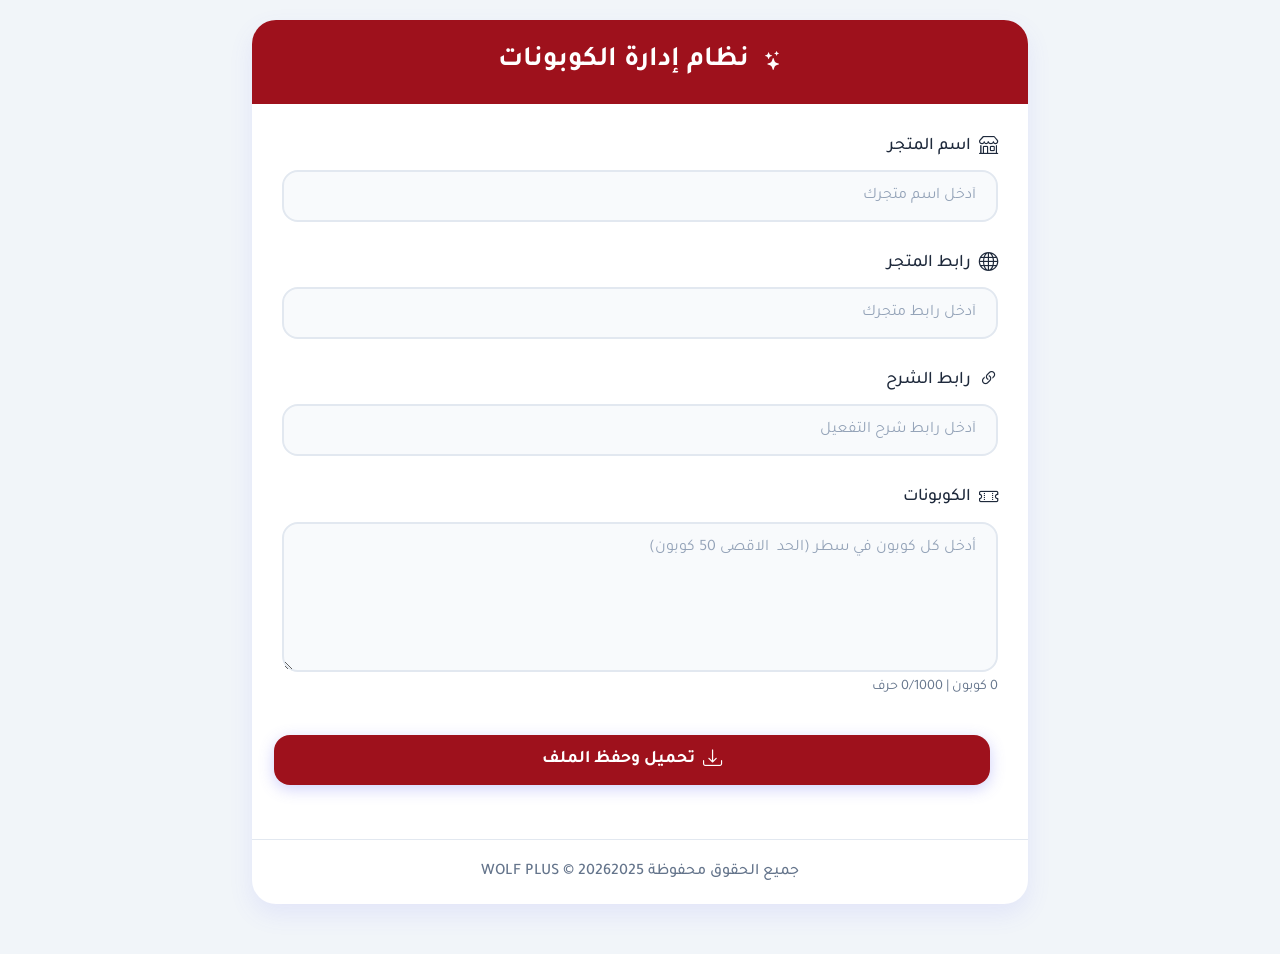
==== coupon.html @ 759db577 "Create coupon.html" ====
<html dir="rtl" lang="ar"><head>
    <meta charset="UTF-8">
    <meta name="viewport" content="width=device-width, initial-scale=1.0">
    <meta name="description" content="نظام إدارة الكوبونات - إنشاء وتنظيم كوبونات المتاجر">
    <meta name="theme-color" content="#6366f1">
    <title>نظام إدارة الكوبونات</title>
    <link href="https://cdn.jsdelivr.net/npm/bootstrap@5.1.3/dist/css/bootstrap.min.css" rel="stylesheet">
    <link href="https://cdn.jsdelivr.net/npm/bootstrap-icons/font/bootstrap-icons.css" rel="stylesheet">
    <link href="https://fonts.googleapis.com/css2?family=Tajawal:wght@400;500;700&amp;display=swap" rel="stylesheet">
    <style>
        :root {
            --primary-color: #9E111C;
            --secondary-color: #9E111C;
            --accent-color: #9E111C;
            --background-color: #f1f5f9;
            --card-background: #ffffff;
            --text-color: #1e293b;
            --border-color: #e2e8f0;
        }

        body {
            background-color: var(--background-color);
            font-family: 'Tajawal', sans-serif;
            color: var(--text-color);
            padding: 20px;
            min-height: 100vh;
        }

        .container {
            max-width: 800px;
        }

        .card {
            border: none;
            border-radius: 24px;
            box-shadow: 0 10px 25px rgba(99, 102, 241, 0.1);
            background: var(--card-background);
            margin-bottom: 30px;
            transition: all 0.3s ease;
        }

        .card:hover {
            transform: translateY(-5px);
            box-shadow: 0 15px 35px rgba(99, 102, 241, 0.15);
        }

        .card-header {
            background: linear-gradient(135deg, var(--primary-color), var(--secondary-color));
            color: white;
            border-radius: 24px 24px 0 0 !important;
            padding: 25px;
            border: none;
        }

        .card-header h3 {
            font-weight: 700;
            margin: 0;
            font-size: 1.75rem;
        }

        .card-body {
            padding: 30px;
        }

        .form-label {
            font-weight: 500;
            color: var(--text-color);
            margin-bottom: 10px;
            font-size: 1.1rem;
        }

        .form-control {
            border: 2px solid var(--border-color);
            border-radius: 16px;
            padding: 12px 20px;
            font-size: 1rem;
            transition: all 0.3s ease;
            background-color: #f8fafc;
        }

        .form-control:focus {
            border-color: var(--accent-color);
            box-shadow: 0 0 0 4px rgba(99, 102, 241, 0.1);
            background-color: white;
        }

        textarea.form-control {
            min-height: 150px;
            resize: vertical;
        }

        .btn {
            padding: 12px 24px;
            border-radius: 16px;
            font-weight: 600;
            font-size: 1.1rem;
            transition: all 0.3s ease;
            margin: 8px;
        }

        .btn-primary {
            background: linear-gradient(135deg, var(--primary-color), var(--secondary-color));
            border: none;
            box-shadow: 0 4px 15px rgba(99, 102, 241, 0.3);
        }

        .btn-primary:hover {
            transform: translateY(-2px);
            box-shadow: 0 6px 20px rgba(99, 102, 241, 0.4);
            background: linear-gradient(135deg, var(--secondary-color), var(--primary-color));
        }

        .btn-info {
            background: linear-gradient(135deg, #0ea5e9, #0284c7);
            border: none;
            color: white;
            box-shadow: 0 4px 15px rgba(14, 165, 233, 0.3);
        }

        .btn-info:hover {
            transform: translateY(-2px);
            box-shadow: 0 6px 20px rgba(14, 165, 233, 0.4);
            background: linear-gradient(135deg, #0284c7, #0ea5e9);
            color: white;
        }

        .card-footer {
            background-color: transparent;
            border-top: 1px solid var(--border-color);
            padding: 20px;
            color: #64748b;
            font-weight: 500;
        }

        .form-text {
            color: #64748b;
            font-size: 0.9rem;
            margin-top: 5px;
        }

        .bi {
            margin-left: 8px;
            font-size: 1.2rem;
            vertical-align: -3px;
        }

        @media (max-width: 768px) {
            body {
                padding: 10px;
            }

            .card {
                margin: 0;
                border-radius: 20px;
            }

            .card-header {
                border-radius: 20px 20px 0 0 !important;
                padding: 20px;
            }

            .card-body {
                padding: 20px;
            }

            .btn {
                width: 100%;
                margin: 5px 0;
            }

            .container {
                padding: 0;
            }
        }

        /* تأثيرات إضافية */
        .form-control::placeholder {
            color: #94a3b8;
        }

        .mb-4 {
            margin-bottom: 1.8rem !important;
        }

        /* تأثير النبض للعنوان */
        @keyframes pulse {
            0% { transform: scale(1); }
            50% { transform: scale(1.05); }
            100% { transform: scale(1); }
        }

        .card-header h3 i {
            display: inline-block;
            animation: pulse 2s infinite;
            transform-origin: center;
        }
        
        /* إضافة تنسيق للتنبيهات */
        .alert {
            border-radius: 16px;
            padding: 15px 20px;
            margin-bottom: 20px;
            display: none;
        }
        .alert.show {
            display: block;
            animation: slideIn 0.3s ease-out;
        }
        @keyframes slideIn {
            from { transform: translateY(-20px); opacity: 0; }
            to { transform: translateY(0); opacity: 1; }
        }
    </style>
</head>
<body>
    <div class="container">
        <!-- تنبيه النجاح -->
        <div class="alert alert-success" role="alert" id="successAlert">
            <i class="bi bi-check-circle-fill"></i> تم إنشاء الملف بنجاح!
        </div>
        
        <div class="card">
            <div class="card-header text-center">
                <h3 class="mb-0"><i class="bi bi-stars"></i> نظام إدارة الكوبونات</h3>
            </div>
            <div class="card-body">
                <form id="couponForm" onsubmit="generateFile(event)">
                    <div class="mb-4">
                        <label for="store_name" class="form-label">
                            <i class="bi bi-shop"></i>اسم المتجر
                        </label>
                        <input type="text" class="form-control" id="store_name" placeholder="أدخل اسم متجرك" maxlength="50" pattern="[^<>]*" title="يرجى إدخال اسم متجر صحيح" required="" fdprocessedid="v9xwhs">
                    </div>

                    <div class="mb-4">
                        <label for="store_link" class="form-label">
                            <i class="bi bi-globe"></i>رابط المتجر
                        </label>
                        <input type="text" class="form-control" id="store_link" placeholder="أدخل رابط متجرك" required="" fdprocessedid="m1l2we">
                    </div>
                    
                    <div class="mb-4">
                        <label for="tutorial_link" class="form-label">
                            <i class="bi bi-link-45deg"></i>رابط الشرح
                        </label>
                        <input type="text" class="form-control" id="tutorial_link" placeholder="أدخل رابط شرح التفعيل" required="" fdprocessedid="5kb35">
                    </div>
                    
                    <div class="mb-4">
                        <label for="coupons" class="form-label">
                            <i class="bi bi-ticket-perforated"></i>الكوبونات
                        </label>
                        <textarea class="form-control" id="coupons" placeholder="أدخل كل كوبون في سطر (الحد  الاقصى 50 كوبون)" maxlength="1000" required=""></textarea>
                        <div class="form-text">
                            <span id="couponCount">0</span> كوبون | 
                            <span id="charCount">0</span>/1000 حرف
                        </div>
                    </div>
                    
                    <div class="text-center">
                        <button type="submit" class="btn btn-primary w-100" id="submitBtn" fdprocessedid="etbmoj">
                            <i class="bi bi-download"></i>تحميل وحفظ الملف
                        </button>
                    </div>
                </form>
            </div>
<div class="card-footer text-center">
                <p class="mb-0">جميع الحقوق محفوظة  WOLF PLUS   © 
     <script>document.write(new Date().getFullYear());</script>2025</p>
            </div>
        </div>
    </div>
    <script src="https://cdn.jsdelivr.net/npm/bootstrap@5.1.3/dist/js/bootstrap.bundle.min.js"></script>
    <script>
        // تتبع عدد الأحرف والكوبونات
        const couponsTextarea = document.getElementById('coupons');
        const couponCount = document.getElementById('couponCount');
        const charCount = document.getElementById('charCount');
        
        couponsTextarea.addEventListener('input', function() {
            const coupons = this.value.split('\n').filter(coupon => coupon.trim());
            couponCount.textContent = coupons.length;
            charCount.textContent = this.value.length;
            
            // التحقق من الحد الأقصى
            if (this.value.length >= 1000) {
                this.value = this.value.substring(0, 1000);
            }

            // التحقق من عدد الكوبونات
            if (coupons.length > 50) {
                showAlert('danger', 'الحد الأقصى للكوبونات هو 50 كوبون');
                this.value = this.value.split('\n').slice(0, 50).join('\n');
            }
        });

        // تنظيف المدخلات
        function sanitizeInput(input) {
            return input.replace(/<[^>]*>/g, '')
                       .replace(/[\\'"]/g, '')
                       .trim();
        }

        function generateFileContent() {
            // تنظيف المدخلات
            const storeName = sanitizeInput(document.getElementById('store_name').value);
            const storeLink = document.getElementById('store_link').value;
            const tutorialLink = document.getElementById('tutorial_link').value;
            const coupons = document.getElementById('coupons').value
                .split('\n')
                .filter(coupon => coupon.trim())
                .map(coupon => sanitizeInput(coupon));
            
            if (coupons.length === 0) {
                throw new Error('يرجى إدخال كوبون واحد على الأقل');
            }
            
            if (coupons.length > 50) {
                throw new Error('الحد الأقصى للكوبونات هو 50 كوبون');
            }
            
            let content = [];
            
            coupons.forEach((coupon, index) => {
                content.push(`✨ شكرا لاشتراكك في متجر ${storeName}\n`);
                content.push(`\n📱 افتح الرابط التالي لتفعيل الكوبون :\n`);
                content.push(`${storeLink}\n`);
                content.push(`📋 خطوات التفعيل :\n`);
                content.push(`• ثبت ملف التعريف`);
                content.push(`• ثم عب البيانات المطلوبة منك`);
                content.push(`• ثم سيطلب منك الكوبون المرسل لك\n`);
                content.push(`✅ وفعل الاشتراك\n`);
                content.push(`\n📝 رابط الشرح :`);
                content.push(`${tutorialLink}\n`);
                content.push(`\n🎫 الكوبون :`);
                content.push(`${coupon}\n`);
            });
            
            const now = new Date();
            const dateOptions = { 
                year: 'numeric', 
                month: 'long', 
                day: 'numeric',
                weekday: 'long'
            };
            const timeOptions = {
                hour: '2-digit',
                minute: '2-digit',
                hour12: true
            };
            
            const dateStr = now.toLocaleDateString('ar-SA', dateOptions);
            const timeStr = now.toLocaleTimeString('ar-SA', timeOptions);
            
            content.push(`\n📊 ملخص العملية:\n`);
            content.push(`━━━━━━━━━━━━━━━━━━━━━━━━━`);
            content.push(`📅 التاريخ: ${dateStr}`);
            content.push(`⏰ الوقت: ${timeStr}`);
            content.push(`🎫 عدد الكوبونات: ${coupons.length}`);
            content.push(`🏪 اسم المتجر: ${storeName}`);
            content.push(`━━━━━━━━━━━━━━━━━━━━━━━━━`);
            
            return {
                content: content.join('\n'),
                fileName: `coupons_${storeName}_${now.getTime()}.txt`
            };
        }

        async function generateFile(event) {
            event.preventDefault();
            
            // تعطيل الزر أثناء المعالجة
            const submitBtn = document.getElementById('submitBtn');
            submitBtn.disabled = true;
            submitBtn.innerHTML = '<i class="bi bi-hourglass-split"></i> جاري المعالجة...';
            
            try {
                const fileData = generateFileContent();
                const blob = new Blob([fileData.content], { type: 'text/plain;charset=utf-8' });
                
                // محاولة المشاركة
                if (navigator.share && navigator.canShare) {
                    const file = new File([blob], fileData.fileName, { type: 'text/plain' });
                    try {
                        await navigator.share({
                            files: [file],
                            title: 'ملف الكوبونات',
                            text: `كوبونات متجر ${document.getElementById('store_name').value}`
                        });
                        showAlert('success', 'تم إنشاء ومشاركة الملف بنجاح!');
                    } catch (error) {
                        // إذا فشلت المشاركة، نقوم بالتحميل المباشر
                        downloadFile(blob, fileData.fileName);
                        showAlert('success', 'تم إنشاء وتحميل الملف بنجاح!');
                    }
                } else {
                    // التحميل المباشر إذا كانت المشاركة غير مدعومة
                    downloadFile(blob, fileData.fileName);
                    showAlert('success', 'تم إنشاء وتحميل الملف بنجاح!');
                }
                
                // تنظيف النموذج
                document.getElementById('couponForm').reset();
                couponCount.textContent = '0';
                charCount.textContent = '0';
                
            } catch (error) {
                showAlert('danger', error.message || 'حدث خطأ أثناء إنشاء الملف');
            } finally {
                // إعادة تفعيل الزر
                submitBtn.disabled = false;
                submitBtn.innerHTML = '<i class="bi bi-download"></i>تحميل وحفظ الملف';
            }
        }

        function downloadFile(blob, fileName) {
            const url = window.URL.createObjectURL(blob);
            const a = document.createElement('a');
            a.href = url;
            a.download = fileName;
            document.body.appendChild(a);
            a.click();
            window.URL.revokeObjectURL(url);
            document.body.removeChild(a);
        }

        function showAlert(type, message) {
            const alertDiv = document.getElementById('successAlert');
            alertDiv.className = `alert alert-${type} show`;
            alertDiv.innerHTML = `<i class="bi bi-${type === 'success' ? 'check-circle-fill' : 'exclamation-circle-fill'}"></i> ${message}`;
            
            // إخفاء التنبيه بعد 3 ثواني
            setTimeout(() => {
                alertDiv.classList.remove('show');
            }, 3000);
        }
    </script>

<span id="PING_IFRAME_FORM_DETECTION" style="display: none;"></span></body></html>
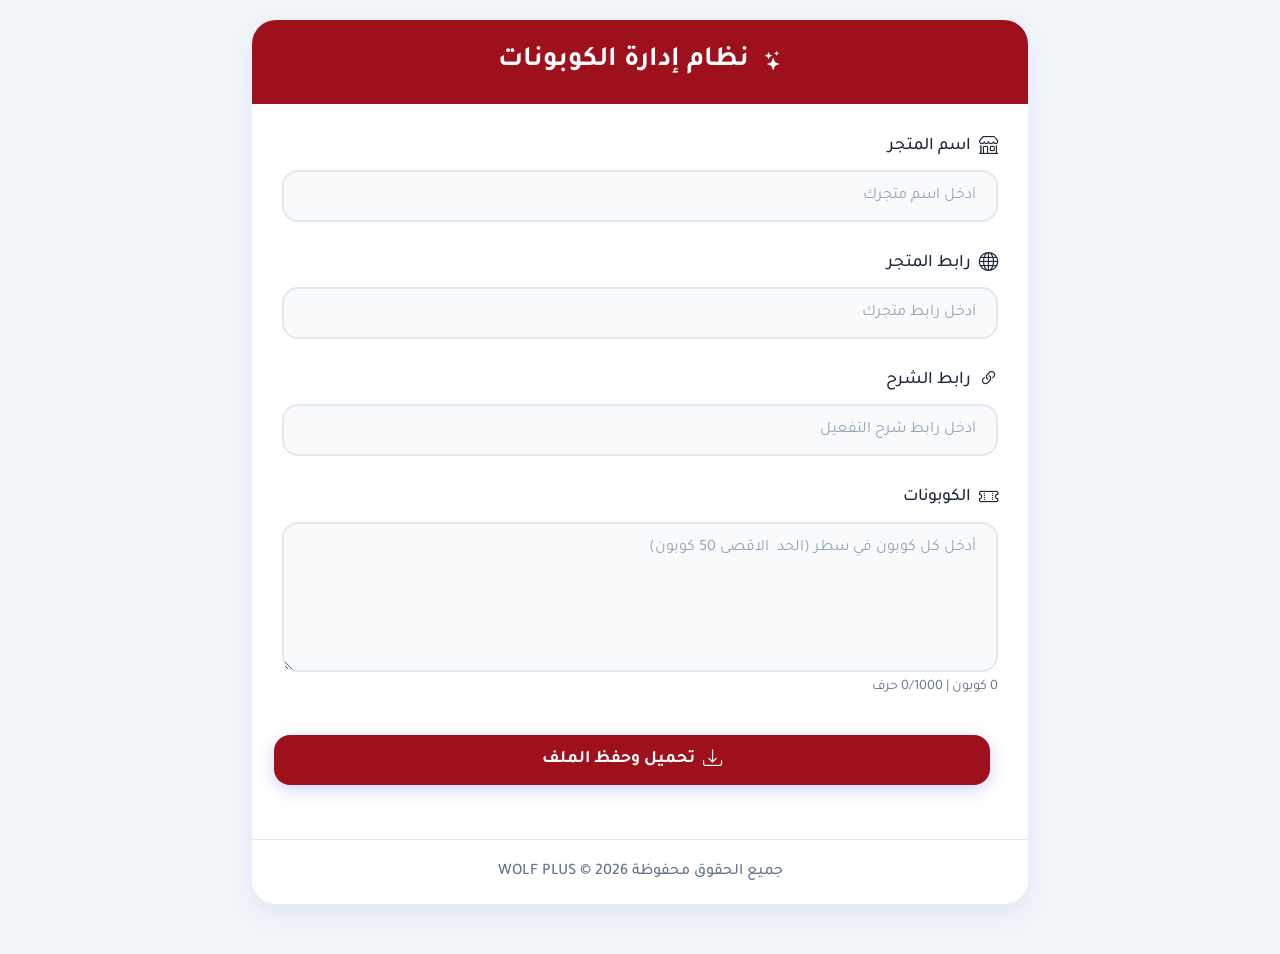
==== commit d606efb0: "Update coupon.html" ====
--- a/coupon.html
+++ b/coupon.html
@@ -266,7 +266,7 @@
             </div>
 <div class="card-footer text-center">
                 <p class="mb-0">جميع الحقوق محفوظة  WOLF PLUS   © 
-     <script>document.write(new Date().getFullYear());</script>2025</p>
+     <script>document.write(new Date().getFullYear());</script></p>
             </div>
         </div>
     </div>
